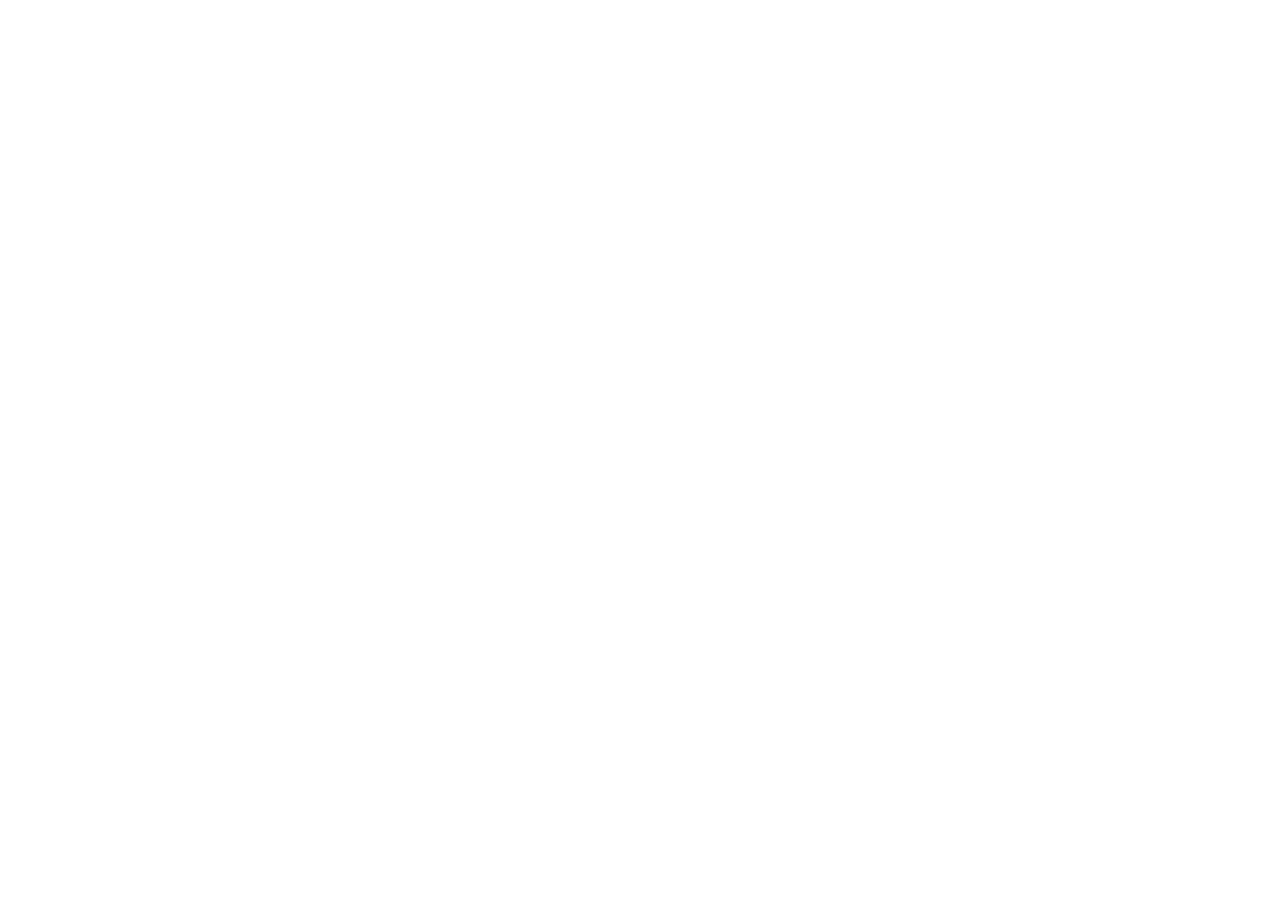
==== login/cadastro.html @ 7d9bf5be "updated" ====
<!DOCTYPE html>
<html lang="pt-br">
<head>
    <meta charset="UTF-8">
    <meta name="viewport" content="width=device-width, initial-scale=1.0">
    <title>Cadastro</title>
</head>
<body>
    
</body>
</html>
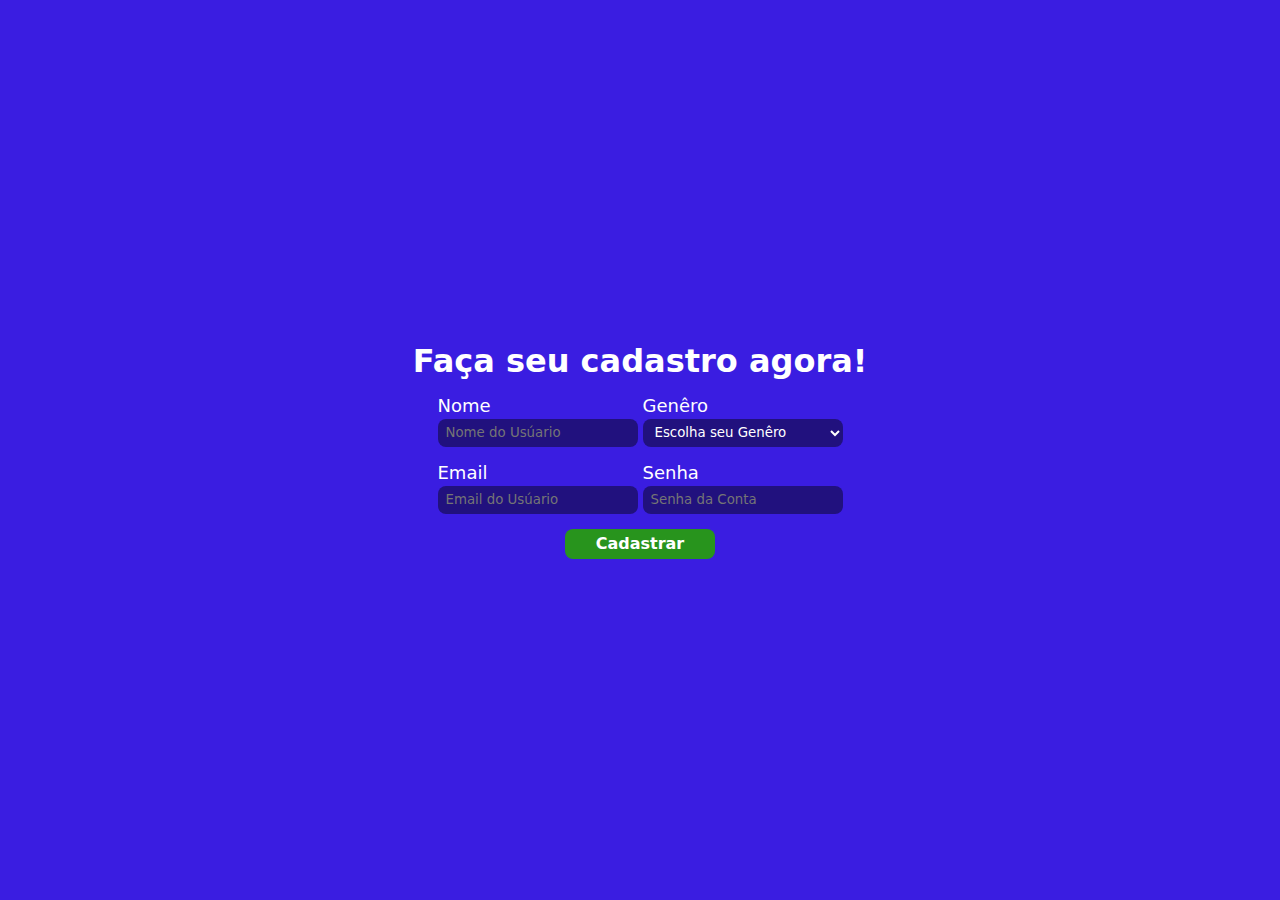
==== commit 669db678: "updated" ====
--- a/login/cadastro.html
+++ b/login/cadastro.html
@@ -3,9 +3,45 @@
 <head>
     <meta charset="UTF-8">
     <meta name="viewport" content="width=device-width, initial-scale=1.0">
+    <link rel="stylesheet" href="cadastro.css">
     <title>Cadastro</title>
 </head>
 <body>
     
+    <form class="form">
+        <h1>Faça seu cadastro agora!</h1>
+
+        <div class="row">
+            <div class="divInput">
+                <label for="nomeInput">Nome</label>
+                <input type="text" id="nomeInput" placeholder="Nome do Usúario" />
+            </div>
+    
+            <div class="divInput">
+                <label for="generoInput">Genêro</label>
+                <select name="generoInput" id="generoInput">
+                    <option value="">Escolha seu Genêro</option>
+                    <option value="feminino">Feminino</option>
+                    <option value="masculino">Masculino</option>
+                </select>
+            </div>
+        </div>
+
+        <div class="row">
+            <div class="divInput">
+                <label for="emailInput">Email</label>
+                <input type="text" id="emailInput" placeholder="Email do Usúario" />
+            </div>
+    
+            <div class="divInput">
+                <label for="senhaInput">Senha</label>
+                <input type="password" id="senhaInput" placeholder="Senha da Conta" />
+            </div>
+        </div>
+
+        <button class="btnCad">Cadastrar</button>
+
+    </form>
+
 </body>
 </html>--- a/login/cadastro.css
+++ b/login/cadastro.css
@@ -0,0 +1,59 @@
+*{
+    margin: 0;
+    padding: 0;
+    box-sizing: border-box;
+    font-family: system-ui;
+}
+
+body {
+    color: #FFF;
+    background-color: #3a1de1;
+}
+
+.form {
+    width: 100vw;
+    height: 100vh;
+
+    gap: 15px;
+    display: flex;
+    align-items: center;
+    justify-content: center;
+    flex-direction: column;
+}
+
+.row {
+    gap: 5px;
+    display: flex;
+}
+
+.divInput {
+    gap: 3px;
+    display: flex;
+    flex-direction: column;
+    font-size: 18px;
+}
+
+.divInput input, .divInput select {
+    width: 200px;
+    height: 28px;
+    border-radius: 8px;
+    padding-left: 8px;
+    
+    border: none;
+    outline: none;
+    background-color: #21117e;
+    color: #FFF;
+}
+
+.btnCad {
+    width: 150px;
+    height: 30px;
+    border: none;
+    outline: none;
+    border-radius: 8px;
+
+    font-size: 16px;
+    font-weight: bold;
+    color: #FFF;
+    background-color: #28941d;
+}